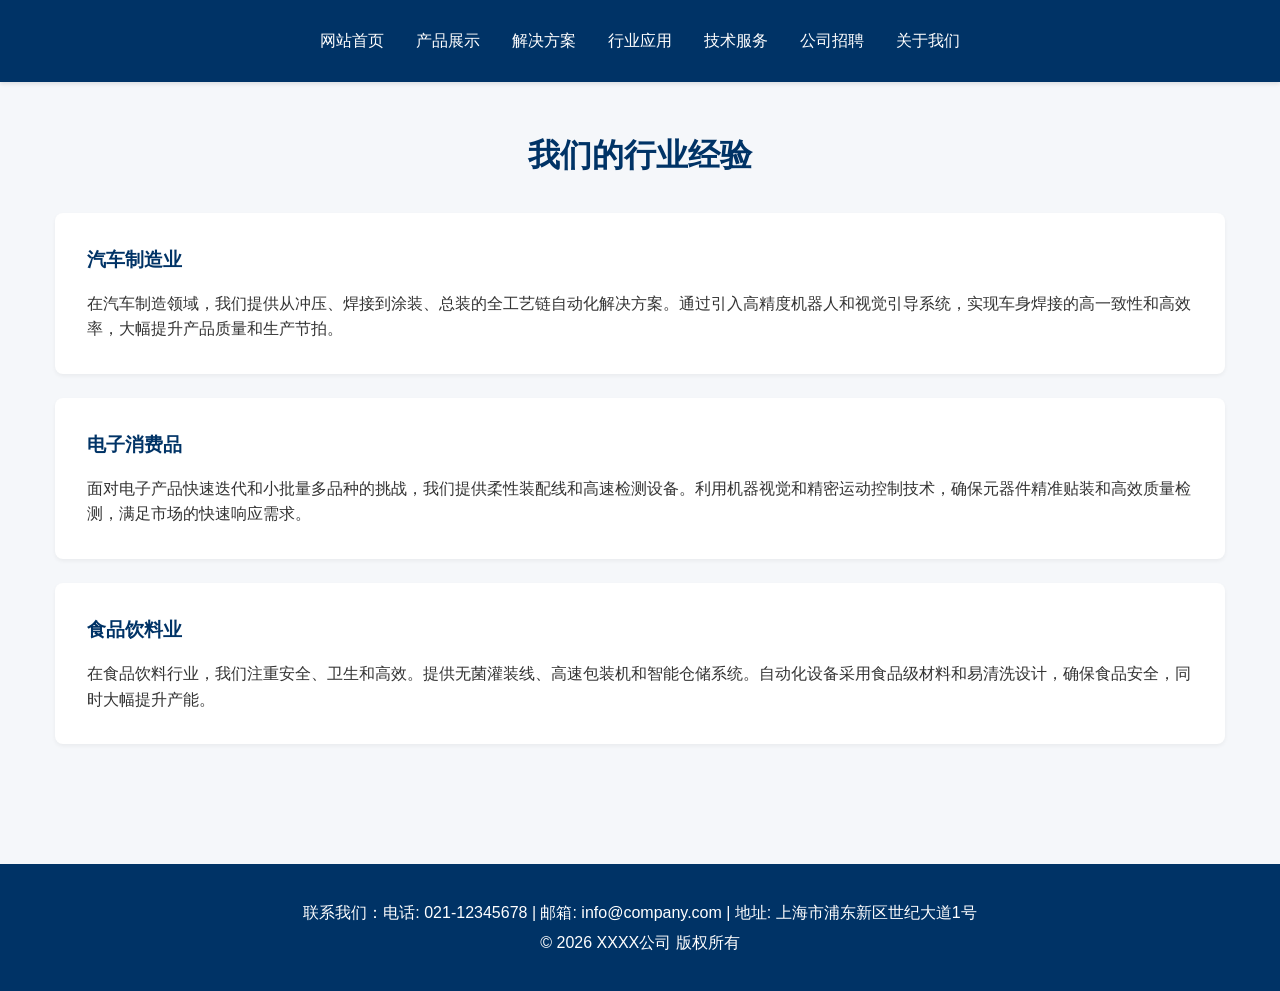
==== industry.html @ 1fbaa0c5 "first commit" ====
<!DOCTYPE html>
<html lang="zh-CN">
<head>
    <meta charset="UTF-8">
    <meta name="viewport" content="width=device-width, initial-scale=1.0">
    <title>行业应用 - XXXX公司网站</title>
    <link rel="stylesheet" href="css/style.css">
</head>
<body>
    <nav class="navbar">
        <ul class="navbar-nav container">
            <li><a href="index.html">网站首页</a></li>
            <li><a href="products.html">产品展示</a></li>
            <li><a href="solutions.html">解决方案</a></li>
            <li><a href="industry.html">行业应用</a></li>
            <li><a href="services.html">技术服务</a></li>
            <li><a href="jobs.html">公司招聘</a></li>
            <li><a href="about.html">关于我们</a></li>
        </ul>
    </nav>

    <main class="content-section">
        <div class="container">
            <h2 class="section-title">我们的行业经验</h2>
            
            <div class="content-block">
                <h3 class="content-title">汽车制造业</h3>
                <p>在汽车制造领域，我们提供从冲压、焊接到涂装、总装的全工艺链自动化解决方案。通过引入高精度机器人和视觉引导系统，实现车身焊接的高一致性和高效率，大幅提升产品质量和生产节拍。</p>
            </div>
            <div class="content-block">
                <h3 class="content-title">电子消费品</h3>
                <p>面对电子产品快速迭代和小批量多品种的挑战，我们提供柔性装配线和高速检测设备。利用机器视觉和精密运动控制技术，确保元器件精准贴装和高效质量检测，满足市场的快速响应需求。</p>
            </div>
            <div class="content-block">
                <h3 class="content-title">食品饮料业</h3>
                <p>在食品饮料行业，我们注重安全、卫生和高效。提供无菌灌装线、高速包装机和智能仓储系统。自动化设备采用食品级材料和易清洗设计，确保食品安全，同时大幅提升产能。</p>
            </div>
        </div>
    </main>

    <footer class="footer">
        <div class="container contact-info">
            <p>联系我们：电话: 021-12345678 | 邮箱: info@company.com | 地址: 上海市浦东新区世纪大道1号</p>
            <p>&copy; 2026 XXXX公司 版权所有</p>
        </div>
    </footer>
</body>
</html>
---- css/style.css ----
/* --- 全局样式 --- */
* {
    margin: 0;
    padding: 0;
    box-sizing: border-box;
}

body {
    font-family: 'Arial', sans-serif;
    color: #333333;
    background-color: #f5f7fa;
    line-height: 1.6;
}

.container {
    max-width: 1200px;
    margin: 0 auto;
    padding: 0 15px;
}

/* --- 导航栏 --- */
.navbar {
    background-color: #003366;
    padding: 1rem 0;
    position: sticky; /* 粘性定位，滚动时保持在顶部 */
    top: 0;
    z-index: 1000;
    box-shadow: 0 2px 4px rgba(0, 0, 0, 0.1);
}

.navbar-nav {
    list-style: none;
    display: flex;
    justify-content: center;
    align-items: center;
    flex-wrap: wrap; /* 支持移动端换行 */
}

.navbar-nav li a {
    color: white;
    text-decoration: none;
    padding: 0.75rem 1rem;
    display: block;
    border-radius: 4px;
    transition: background-color 0.3s ease;
}

.navbar-nav li a:hover {
    background-color: rgba(255, 255, 255, 0.1);
}

/* --- 轮播图容器 --- */
.carousel-container {
    position: relative;
    width: 100%;
    max-height: 500px; /* 限制最大高度 */
    overflow: hidden;
    margin-bottom: 2rem;
}

.carousel-slide {
    display: none;
    width: 100%;
    height: auto; /* 保持图片比例 */
}

.carousel-slide.active {
    display: block;
}

.carousel-slide img {
    width: 100%;
    height: 100%;
    object-fit: cover; /* 图片填充整个容器 */
}

/* --- 产品卡片区 --- */
.products-section {
    padding: 3rem 0;
    background-color: #ffffff;
}

.section-title {
    text-align: center;
    margin-bottom: 2rem;
    color: #003366;
    font-size: 2rem;
}

.product-grid {
    display: grid;
    grid-template-columns: repeat(auto-fill, minmax(250px, 1fr)); /* 响应式网格 */
    gap: 2rem;
    justify-items: center;
}

.product-card {
    background-color: white;
    border-radius: 8px;
    overflow: hidden;
    width: 100%;
    max-width: 300px;
    box-shadow: 0 4px 8px rgba(0, 0, 0, 0.05); /* 初始阴影 */
    transition: all 0.3s ease-in-out; /* 平滑过渡 */
}

.product-card:hover {
    transform: translateY(-10px); /* 向上移动 */
    box-shadow: 0 12px 20px rgba(0, 0, 0, 0.15); /* 加深阴影 */
}

.product-image {
    width: 100%;
    height: 200px;
    object-fit: cover;
}

.product-info {
    padding: 1.5rem;
}

.product-name {
    font-size: 1.25rem;
    margin-bottom: 0.5rem;
    color: #003366;
}

.product-description {
    color: #666;
    font-size: 0.9rem;
}

/* --- 解决方案/服务/行业 等通用内容区 --- */
.content-section {
    padding: 3rem 0;
}

.content-block {
    background-color: white;
    padding: 2rem;
    margin-bottom: 1.5rem;
    border-radius: 8px;
    box-shadow: 0 2px 4px rgba(0, 0, 0, 0.05);
}

.content-title {
    color: #003366;
    margin-bottom: 1rem;
}

/* --- 关于我们页面 --- */
.about-us-intro {
    text-align: center;
    padding: 4rem 1rem;
    background-color: #003366;
    color: white;
    margin-bottom: 3rem;
}

/* --- 招聘页面 --- */
.job-listing {
    background-color: white;
    padding: 1.5rem;
    margin-bottom: 1rem;
    border-left: 4px solid #003366;
    border-radius: 0 4px 4px 0;
}

/* --- 底部 --- */
.footer {
    background-color: #003366;
    color: white;
    text-align: center;
    padding: 2rem 0;
    margin-top: 3rem;
}

.contact-info p {
    margin: 0.25rem 0;
}

/* --- 响应式设计 --- */
@media (max-width: 768px) {
    .navbar-nav {
        flex-direction: column;
    }

    .navbar-nav li a {
        padding: 0.5rem 1rem;
        width: 100%;
    }

    .section-title {
        font-size: 1.5rem;
    }

    .product-grid {
        grid-template-columns: 1fr; /* 在小屏幕上变为单列 */
    }

    .content-block {
        padding: 1.5rem;
    }
}
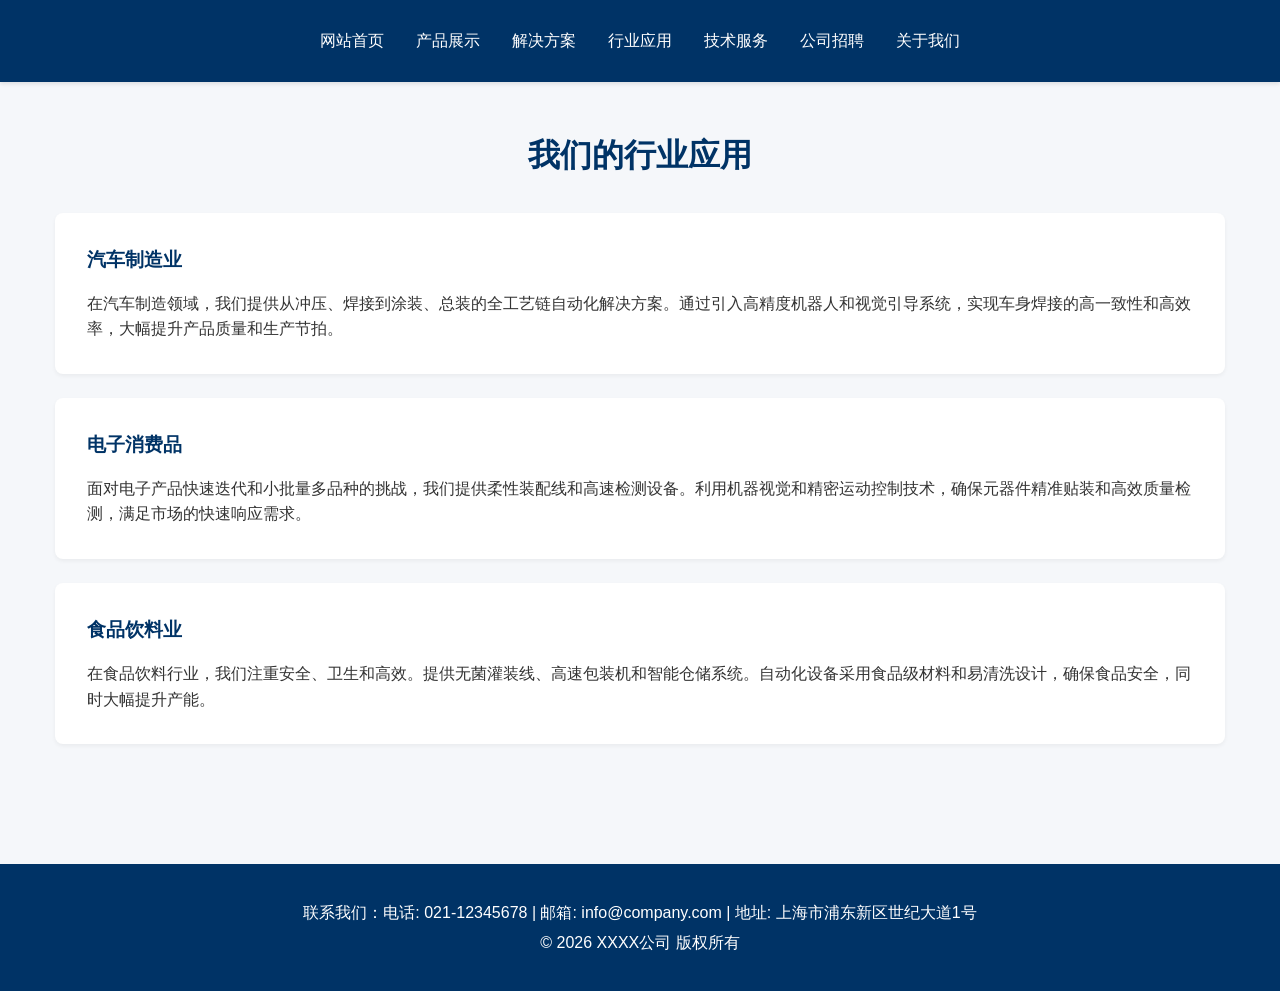
==== commit ff52a0fa: "-" ====
--- a/industry.html
+++ b/industry.html
@@ -21,7 +21,7 @@
 
     <main class="content-section">
         <div class="container">
-            <h2 class="section-title">我们的行业经验</h2>
+            <h2 class="section-title">我们的行业应用</h2>
             
             <div class="content-block">
                 <h3 class="content-title">汽车制造业</h3>
--- a/css/style.css
+++ b/css/style.css
@@ -74,6 +74,31 @@
     object-fit: cover; /* 图片填充整个容器 */
 }
 
+/* --- 轮播图控制点 --- */
+.carousel-indicators {
+    position: absolute;
+    bottom: 1rem;
+    left: 50%;
+    transform: translateX(-50%);
+    display: flex;
+    gap: 0.5rem;
+    z-index: 1001; /* 确保在图片上方 */
+}
+
+.indicator {
+    width: 12px;
+    height: 12px;
+    border-radius: 50%;
+    background-color: rgba(255, 255, 255, 0.5); /* 半透明白色 */
+    border: 2px solid white; /* 白色边框 */
+    cursor: pointer;
+    transition: background-color 0.3s ease;
+}
+
+.indicator.active {
+    background-color: white; /* 当前激活点为白色 */
+}
+
 /* --- 产品卡片区 --- */
 .products-section {
     padding: 3rem 0;
@@ -201,4 +226,10 @@
     .content-block {
         padding: 1.5rem;
     }
+
+    /* 调整移动端控制点大小 */
+    .indicator {
+        width: 10px;
+        height: 10px;
+    }
 }
